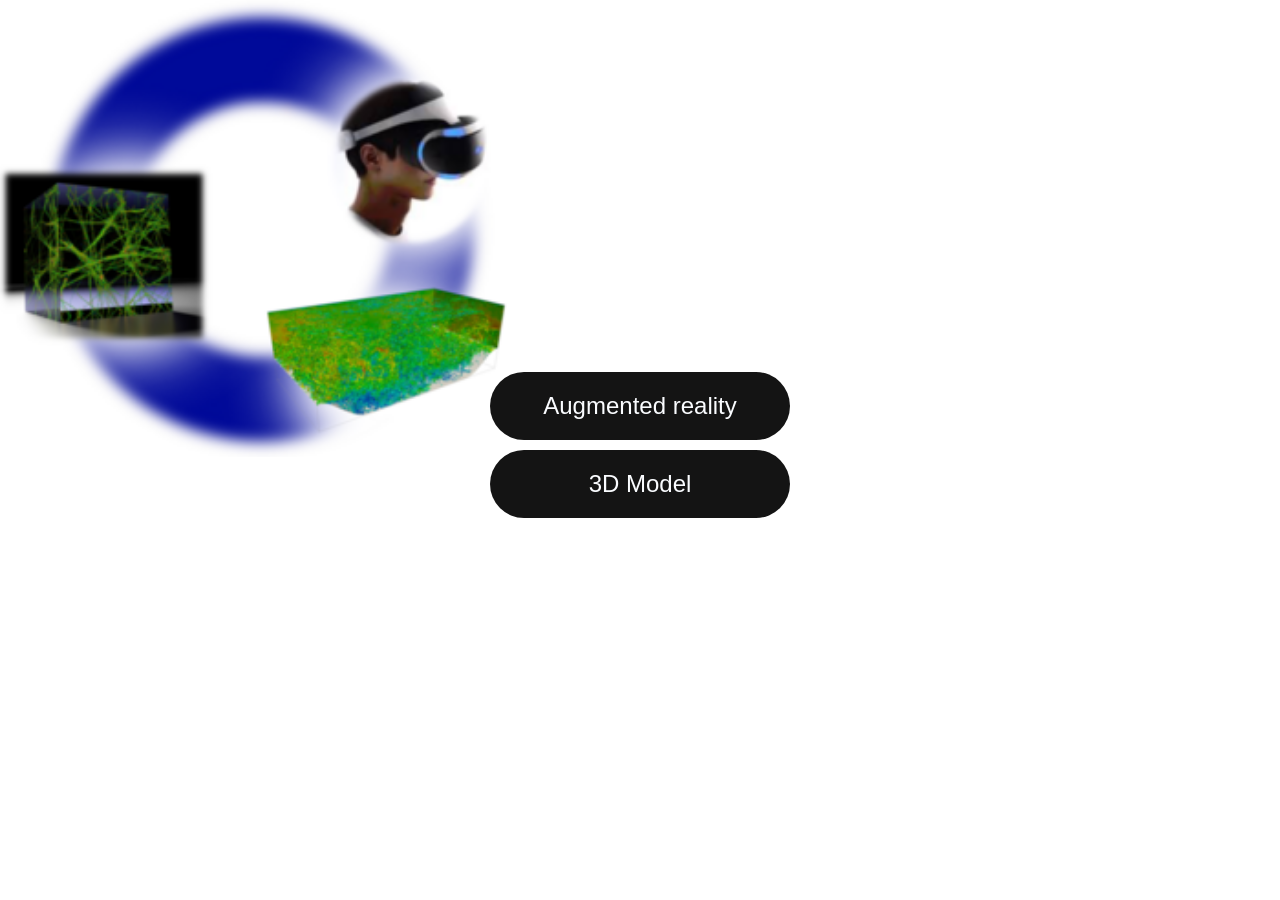
==== index.html @ a4a8960f "Initial commit: copy of sarvesh-j2.github.io" ====
<!DOCTYPE html>
<html>
<head>
  <title>Brain Visualization Homepage</title>
  <style>
    body {
      display: flex;
      justify-content: center;
      align-items: center;
      height: 100vh;
      margin: 0;
      padding: 0;
      background-image: url('resources/Visualization.webp');
      background-size: 40%;
      background-position: top left;
      background-repeat: no-repeat;
    }
    .button-container {
      display: flex;
      flex-direction: column;
      align-items: center;
      width: 300px;
    }
    .button-container button {
      width: 100%;
      padding: 20px 40px;
      font-size: 24px;
      margin-bottom: 10px;
      background-color: #141414;
      color: #fafcff;
      border: none;
      border-radius: 50px;
      cursor: pointer;
      transition: background-color 0.3s;
    }
    .button-container button:hover {
      background-color: #87a548;
    }
   
  </style>
</head>
<body>
  <div class="button-container">
    <button onclick="openARPage()">Augmented reality</button>
    <button onclick="open3DPage()">3D Model</button>
  </div>

  <script>
    function openARPage() {
      window.location.href = "ar.html";
    }

    function open3DPage() {
      window.location.href = "3d.html";
    }
  </script>
</body>
</html>
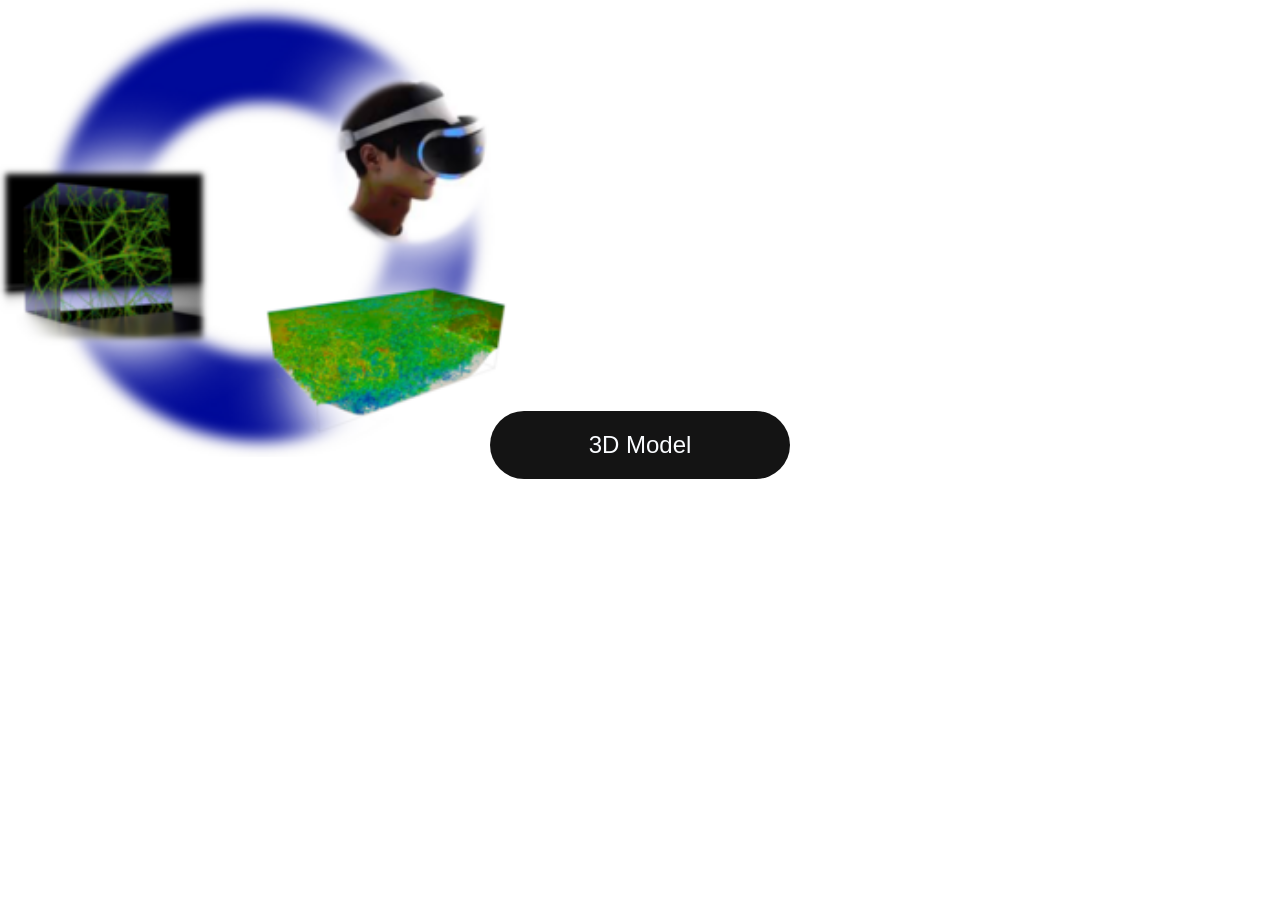
==== commit 514f9d1f: "Make model configurable via Config.yml, swap in decimated Model2 brain, drop AR Ports the YAML-confi" ====
--- a/index.html
+++ b/index.html
@@ -41,15 +41,10 @@
 </head>
 <body>
   <div class="button-container">
-    <button onclick="openARPage()">Augmented reality</button>
     <button onclick="open3DPage()">3D Model</button>
   </div>
 
   <script>
-    function openARPage() {
-      window.location.href = "ar.html";
-    }
-
     function open3DPage() {
       window.location.href = "3d.html";
     }
